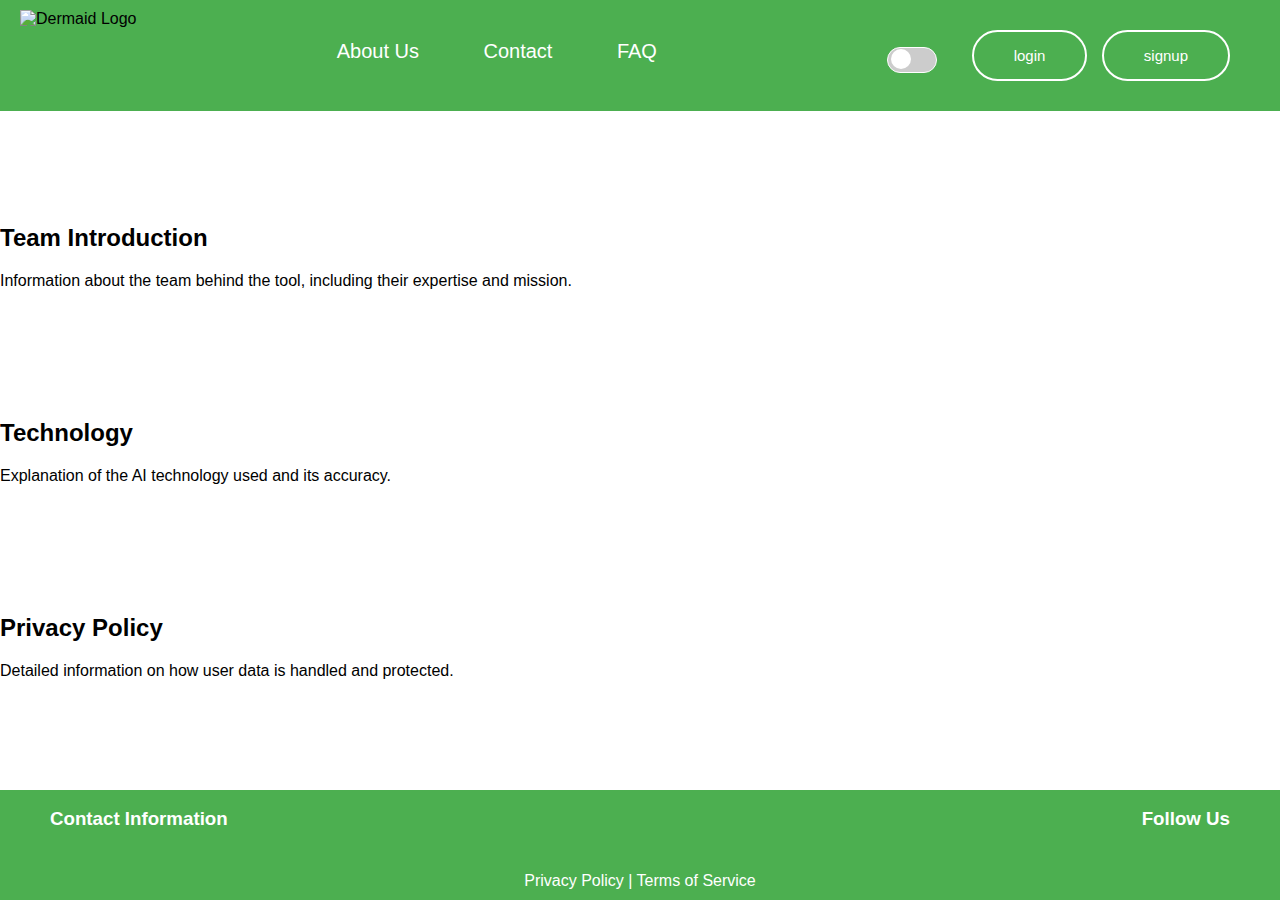
==== templates/about-us.html @ c28107f0 "Updated with the template and static  files" ====
<!DOCTYPE html>
<html lang="en">
<head>
    <meta charset="UTF-8">
    <meta name="viewport" content="width=device-width, initial-scale=1.0">
    <title>About - Dermaid</title>
    <!-- <link rel="stylesheet" href="styles.css"> -->
    
    <style>
        body {
    margin: 0;
    padding: 0;
    background: #fff;
    font-family: Arial, sans-serif;
    
}

.main-container {
    height: 100vh;
    display: flex;
    flex-direction: column;
    justify-content: space-between;
}

/* header */
header {
    display: flex;
    flex-direction: row;
    justify-content: space-between;
    padding: 10px 20px;
    background: #4CAF50;
}

.logo-container {
    display: flex;
    flex-direction: row;
}

.logo-circle img {
    height: 80px;
}

nav {
    margin: 30px 0 0 50px;
}

nav a {
    padding-right: 60px;
    text-decoration: none;
    color: #fff;
    font-size: 20px;
}

a:hover {
    text-decoration: underline;
}

.register-container {
    margin-right: 10px;
    padding: 20px;
}

.login, .signup {
    padding: 15px 0;
    border: 2px solid #fff;
    border-radius: 50px;
    background: none;
    margin-left: 10px;
    font-size: 15px;
}

.login a, .signup a {
    color: #fff;
    text-decoration: none;
    padding: 15px 40px;

}

.login:hover, .signup:hover {
    cursor: pointer;
    background: #fff;
    border: 2px solid #4CAF50;
    color: #4CAF50;
}

.login a:hover, .signup a:hover {
    color: #4CAF50;
}

/* Slider */
.slider-container {
   margin-right: 20px;
}

.slider {
    position: relative;
    display: inline-block;
    width: 50px;
    height: 26px;
}

.slider input[type="checkbox"] {
    opacity: 0;
    width: 0;
    height: 0;
}

.slider-round {
    position: absolute;
    cursor: pointer;
    top: 0;
    left: 0;
    right: 0;
    bottom: 0;
    background-color: #ccc;
    -webkit-transition: .4s;
    transition: .4s;
    border-radius: 34px;
    border: 1px solid #fff;
}

.slider-round:before {
    position: absolute;
    content: "";
    height: 20px;
    width: 20px;
    left: 3px;
    bottom: 3px;
    background-color: white;
    -webkit-transition: .4s;
    transition: .4s;
    border-radius: 50%;
}

input:checked + .slider-round {
    background-color: #4CAF50;
}

input:focus + .slider-round {
    box-shadow: 0 0 1px #fff;
}

input:checked + .slider-round:before {
    -webkit-transform: translateX(24px);
    -ms-transform: translateX(24px);
    transform: translateX(24px);
}




        /* footer */
footer {
    background-color: #4CAF50;
    color: #fff;
    text-align: center;
    padding-bottom: 10px;
}

.footer-container {
    display: flex;
    flex-direction: row;
    justify-content: space-between;
    padding: 0 50px;
}

.social-media i, .contact-info i {
    padding: 5px;
    font-size: 20px;
    cursor: pointer;
}


.legal a {
    color: #fff;
    text-decoration: none;
}

.legal a:hover {
    text-decoration: underline;
}
    </style>
</head>
<body>
    <div class="main-container">
    <header>
        <div class="logo-container">
            <div class="logo-circle">
                <img src="/Logo/dermaid-high-resolution-logo-white-transparent (1).png" alt="Dermaid Logo">
            </div>
        </div>
        <div>
            <nav>
                <a href="about-us.html">About Us</a>
                <a href="contact.html">Contact</a>
                <a href="faq.html">FAQ</a>
            </nav>
        </div>
        <div class="register-container">
            <span class="slider-container">
                <label class="slider">
                    <input type="checkbox" id="slider">
                    <span class="slider-round"></span>
                </label>
            </span>
            <span><button class="login"><a href="login.html">login</a></button></span>
            <span><button class="signup"><a href="signup.html">signup</a></button></span>
        </div>
    </header>


    <section id="team-introduction">
        <div class="container">
            <h2>Team Introduction</h2>
            <p>Information about the team behind the tool, including their expertise and mission.</p>
        </div>
    </section>

    <section id="technology">
        <div class="container">
            <h2>Technology</h2>
            <p>Explanation of the AI technology used and its accuracy.</p>
        </div>
    </section>

    <section id="privacy-policy">
        <div class="container">
            <h2>Privacy Policy</h2>
            <p>Detailed information on how user data is handled and protected.</p>
        </div>
    </section>

    <footer>
        <div class="footer-container">
            <div class="contact-info">
                <h3>Contact Information</h3>
                <i class="fa-solid fa-envelope"></i>
                <i class="fa-solid fa-phone"></i>
            </div>
            <div class="social-media">
                <h3>Follow Us</h3>
                <i class="fa-brands fa-instagram"></i>
                <i class="fa-brands fa-github"></i>
                <i class="fa-brands fa-discord"></i>
                <i class="fa-brands fa-snapchat"></i>
                <i class="fa-brands fa-whatsapp"></i>
            </div>
        </div>
        <div class="legal">
            <a href="#privacy-policy">Privacy Policy</a> | <a href="#terms-of-service">Terms of Service</a>
        </div>
    </footer>
</div>

    <script src="script.js"></script>
    <script src="darkmode.js"></script>
</body>
</html>
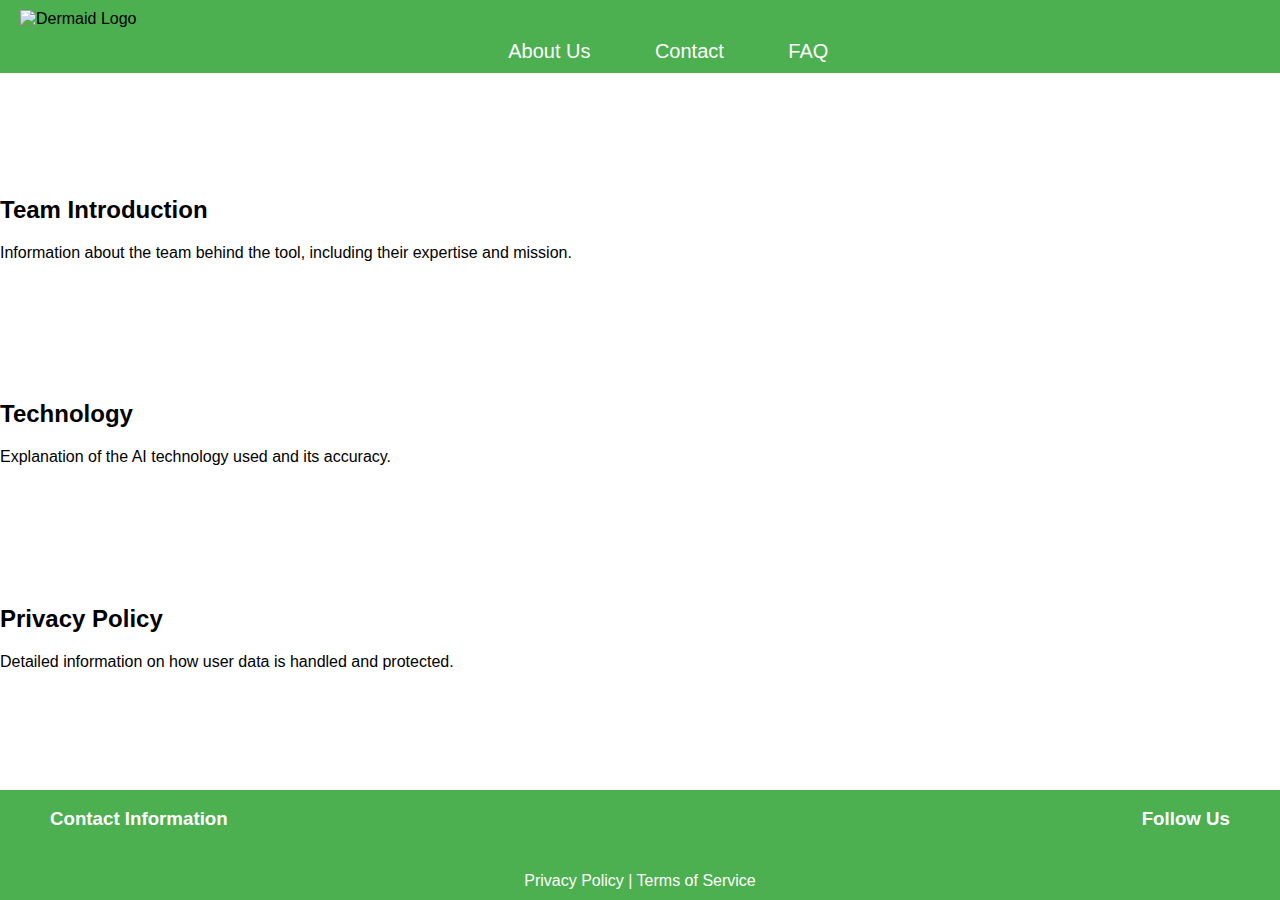
==== commit 774c7597: "Login and signup buttons removed" ====
--- a/templates/about-us.html
+++ b/templates/about-us.html
@@ -60,7 +60,7 @@
     padding: 20px;
 }
 
-.login, .signup {
+/* .login, .signup {
     padding: 15px 0;
     border: 2px solid #fff;
     border-radius: 50px;
@@ -85,10 +85,10 @@
 
 .login a:hover, .signup a:hover {
     color: #4CAF50;
-}
+} */
 
 /* Slider */
-.slider-container {
+/* .slider-container {
    margin-right: 20px;
 }
 
@@ -144,7 +144,7 @@
     -webkit-transform: translateX(24px);
     -ms-transform: translateX(24px);
     transform: translateX(24px);
-}
+} */
 
 
 
@@ -180,13 +180,14 @@
     text-decoration: underline;
 }
     </style>
+<script src="https://kit.fontawesome.com/d014e09def.js" crossorigin="anonymous"></script>
 </head>
 <body>
     <div class="main-container">
     <header>
         <div class="logo-container">
             <div class="logo-circle">
-                <img src="/Logo/dermaid-high-resolution-logo-white-transparent (1).png" alt="Dermaid Logo">
+                <img src="static/Logo/dermaid-high-resolution-logo-white-transparent (1).png" alt="Dermaid Logo">
             </div>
         </div>
         <div>
@@ -197,14 +198,14 @@
             </nav>
         </div>
         <div class="register-container">
-            <span class="slider-container">
+            <!-- <span class="slider-container">
                 <label class="slider">
                     <input type="checkbox" id="slider">
                     <span class="slider-round"></span>
                 </label>
             </span>
             <span><button class="login"><a href="login.html">login</a></button></span>
-            <span><button class="signup"><a href="signup.html">signup</a></button></span>
+            <span><button class="signup"><a href="signup.html">signup</a></button></span> -->
         </div>
     </header>
 
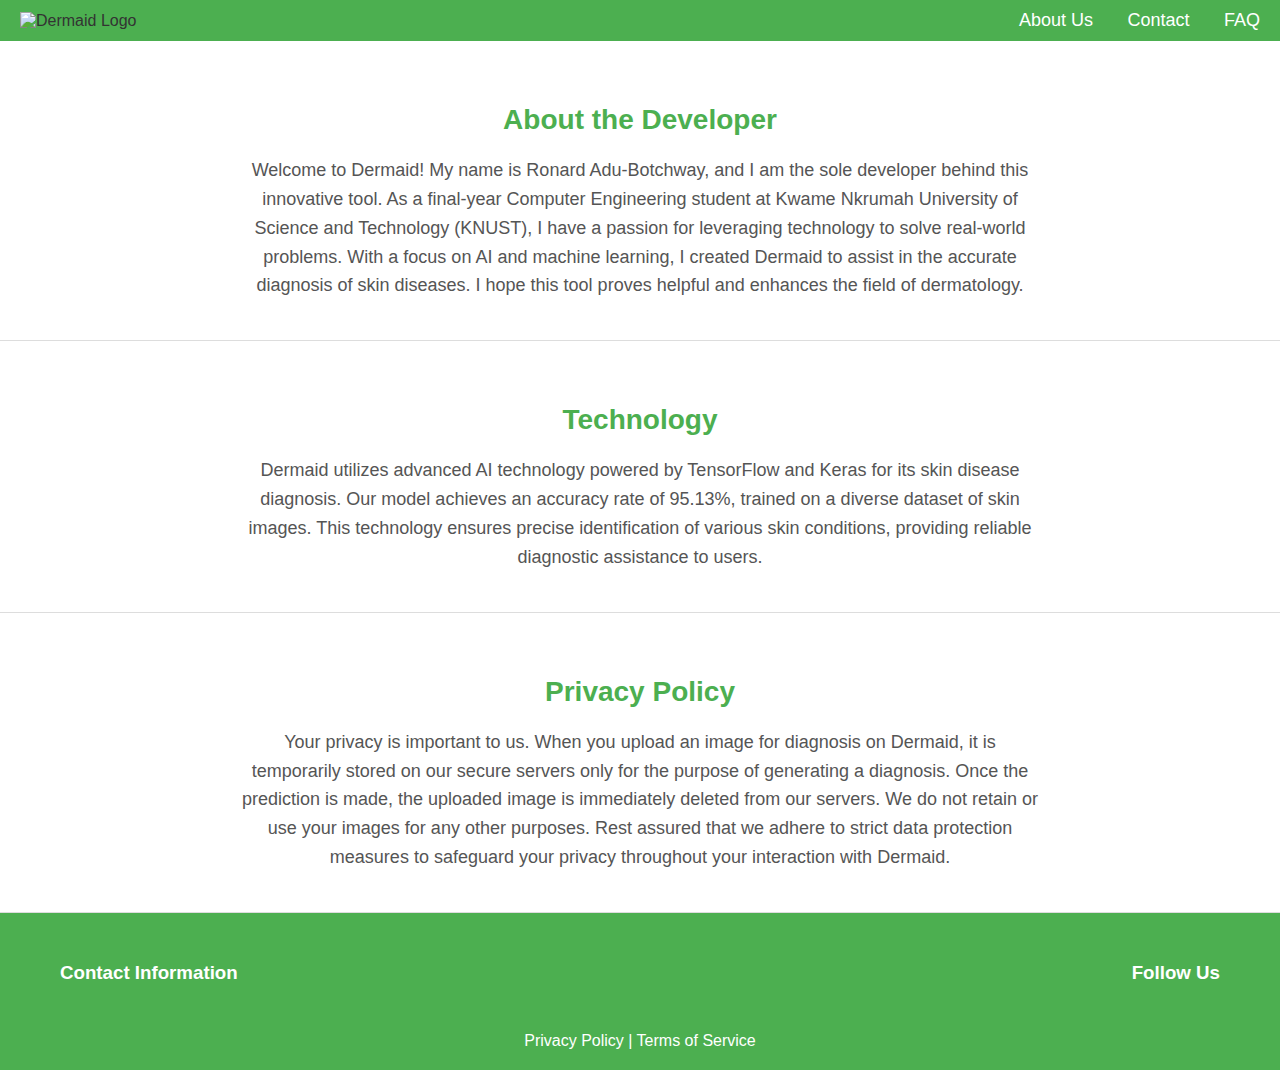
==== commit 0b82eb4a: "Additional styling has been added to webpages" ====
--- a/templates/about-us.html
+++ b/templates/about-us.html
@@ -4,254 +4,173 @@
     <meta charset="UTF-8">
     <meta name="viewport" content="width=device-width, initial-scale=1.0">
     <title>About - Dermaid</title>
-    <!-- <link rel="stylesheet" href="styles.css"> -->
-    
     <style>
         body {
-    margin: 0;
-    padding: 0;
-    background: #fff;
-    font-family: Arial, sans-serif;
-    
-}
+            margin: 0;
+            padding: 0;
+            background: #f9f9f9;
+            font-family: 'Arial', sans-serif;
+            color: #333;
+        }
 
-.main-container {
-    height: 100vh;
-    display: flex;
-    flex-direction: column;
-    justify-content: space-between;
-}
+        .main-container {
+            display: flex;
+            flex-direction: column;
+            min-height: 100vh;
+        }
 
-/* header */
-header {
-    display: flex;
-    flex-direction: row;
-    justify-content: space-between;
-    padding: 10px 20px;
-    background: #4CAF50;
-}
+        /* header */
+        header {
+            display: flex;
+            justify-content: space-between;
+            align-items: center;
+            padding: 10px 20px;
+            background: #4CAF50;
+        }
 
-.logo-container {
-    display: flex;
-    flex-direction: row;
-}
+        .logo-container {
+            display: flex;
+            align-items: center;
+        }
 
-.logo-circle img {
-    height: 80px;
-}
+        .logo-circle img {
+            height: 80px;
+        }
 
-nav {
-    margin: 30px 0 0 50px;
-}
+        nav a {
+            margin-left: 30px;
+            text-decoration: none;
+            color: #fff;
+            font-size: 18px;
+        }
 
-nav a {
-    padding-right: 60px;
-    text-decoration: none;
-    color: #fff;
-    font-size: 20px;
-}
+        nav a:hover {
+            text-decoration: underline;
+        }
 
-a:hover {
-    text-decoration: underline;
-}
+        /* Main content */
+        section {
+            display: flex;
+            justify-content: center;
+            align-items: center;
+            text-align: center;
+            padding: 40px 20px;
+            background: #fff;
+            border-bottom: 1px solid #ddd;
+        }
 
-.register-container {
-    margin-right: 10px;
-    padding: 20px;
-}
+        h2 {
+            margin-bottom: 20px;
+            font-size: 28px;
+            color: #4CAF50;
+        }
 
-/* .login, .signup {
-    padding: 15px 0;
-    border: 2px solid #fff;
-    border-radius: 50px;
-    background: none;
-    margin-left: 10px;
-    font-size: 15px;
-}
-
-.login a, .signup a {
-    color: #fff;
-    text-decoration: none;
-    padding: 15px 40px;
-
-}
-
-.login:hover, .signup:hover {
-    cursor: pointer;
-    background: #fff;
-    border: 2px solid #4CAF50;
-    color: #4CAF50;
-}
-
-.login a:hover, .signup a:hover {
-    color: #4CAF50;
-} */
-
-/* Slider */
-/* .slider-container {
-   margin-right: 20px;
-}
-
-.slider {
-    position: relative;
-    display: inline-block;
-    width: 50px;
-    height: 26px;
-}
-
-.slider input[type="checkbox"] {
-    opacity: 0;
-    width: 0;
-    height: 0;
-}
-
-.slider-round {
-    position: absolute;
-    cursor: pointer;
-    top: 0;
-    left: 0;
-    right: 0;
-    bottom: 0;
-    background-color: #ccc;
-    -webkit-transition: .4s;
-    transition: .4s;
-    border-radius: 34px;
-    border: 1px solid #fff;
-}
-
-.slider-round:before {
-    position: absolute;
-    content: "";
-    height: 20px;
-    width: 20px;
-    left: 3px;
-    bottom: 3px;
-    background-color: white;
-    -webkit-transition: .4s;
-    transition: .4s;
-    border-radius: 50%;
-}
-
-input:checked + .slider-round {
-    background-color: #4CAF50;
-}
-
-input:focus + .slider-round {
-    box-shadow: 0 0 1px #fff;
-}
-
-input:checked + .slider-round:before {
-    -webkit-transform: translateX(24px);
-    -ms-transform: translateX(24px);
-    transform: translateX(24px);
-} */
-
-
-
+        p {
+            font-size: 18px;
+            line-height: 1.6;
+            color: #555;
+            max-width: 800px;
+            margin: 0 auto;
+        }
 
         /* footer */
-footer {
-    background-color: #4CAF50;
-    color: #fff;
-    text-align: center;
-    padding-bottom: 10px;
-}
+        footer {
+            background-color: #4CAF50;
+            color: #fff;
+            text-align: center;
+            padding: 20px 10px;
+            margin-top: auto;
+        }
 
-.footer-container {
-    display: flex;
-    flex-direction: row;
-    justify-content: space-between;
-    padding: 0 50px;
-}
+        .footer-container {
+            display: flex;
+            justify-content: space-between;
+            padding: 0 50px;
+            flex-wrap: wrap;
+        }
 
-.social-media i, .contact-info i {
-    padding: 5px;
-    font-size: 20px;
-    cursor: pointer;
-}
+        .contact-info, .social-media {
+            margin: 10px 0;
+        }
 
+        .contact-info h3, .social-media h3 {
+            margin-bottom: 10px;
+        }
 
-.legal a {
-    color: #fff;
-    text-decoration: none;
-}
+        .contact-info i, .social-media i {
+            margin: 5px;
+            font-size: 24px;
+            cursor: pointer;
+        }
 
-.legal a:hover {
-    text-decoration: underline;
-}
+        .legal a {
+            color: #fff;
+            text-decoration: none;
+        }
+
+        .legal a:hover {
+            text-decoration: underline;
+        }
     </style>
-<script src="https://kit.fontawesome.com/d014e09def.js" crossorigin="anonymous"></script>
+    <script src="https://kit.fontawesome.com/d014e09def.js" crossorigin="anonymous"></script>
 </head>
 <body>
     <div class="main-container">
-    <header>
-        <div class="logo-container">
-            <div class="logo-circle">
-                <img src="static/Logo/dermaid-high-resolution-logo-white-transparent (1).png" alt="Dermaid Logo">
+        <header>
+            <div class="logo-container">
+                <div class="logo-circle">
+                    <img src="static/Logo/dermaid-high-resolution-logo-white-transparent (1).png" alt="Dermaid Logo">
+                </div>
             </div>
-        </div>
-        <div>
             <nav>
                 <a href="about-us.html">About Us</a>
                 <a href="contact.html">Contact</a>
                 <a href="faq.html">FAQ</a>
             </nav>
-        </div>
-        <div class="register-container">
-            <!-- <span class="slider-container">
-                <label class="slider">
-                    <input type="checkbox" id="slider">
-                    <span class="slider-round"></span>
-                </label>
-            </span>
-            <span><button class="login"><a href="login.html">login</a></button></span>
-            <span><button class="signup"><a href="signup.html">signup</a></button></span> -->
-        </div>
-    </header>
+        </header>
 
+        <section id="team-introduction">
+            <div class="container">
+                <h2>About the Developer</h2>
+                <p>Welcome to Dermaid! My name is Ronard Adu-Botchway, and I am the sole developer behind this innovative tool. As a final-year Computer Engineering student at Kwame Nkrumah University of Science and Technology (KNUST), I have a passion for leveraging technology to solve real-world problems. With a focus on AI and machine learning, I created Dermaid to assist in the accurate diagnosis of skin diseases. I hope this tool proves helpful and enhances the field of dermatology.</p>
+            </div>
+        </section>
 
-    <section id="team-introduction">
-        <div class="container">
-            <h2>Team Introduction</h2>
-            <p>Information about the team behind the tool, including their expertise and mission.</p>
-        </div>
-    </section>
+        <section id="technology">
+            <div class="container">
+                <h2>Technology</h2>
+                <p>Dermaid utilizes advanced AI technology powered by TensorFlow and Keras for its skin disease diagnosis. Our model achieves an accuracy rate of 95.13%, trained on a diverse dataset of skin images. This technology ensures precise identification of various skin conditions, providing reliable diagnostic assistance to users.</p>
+            </div>
+        </section>
 
-    <section id="technology">
-        <div class="container">
-            <h2>Technology</h2>
-            <p>Explanation of the AI technology used and its accuracy.</p>
-        </div>
-    </section>
+        <section id="privacy-policy">
+            <div class="container">
+                <h2>Privacy Policy</h2>
+                <p>Your privacy is important to us. When you upload an image for diagnosis on Dermaid, it is temporarily stored on our secure servers only for the purpose of generating a diagnosis. Once the prediction is made, the uploaded image is immediately deleted from our servers. We do not retain or use your images for any other purposes. Rest assured that we adhere to strict data protection measures to safeguard your privacy throughout your interaction with Dermaid.</p>
+            </div>
+        </section>
 
-    <section id="privacy-policy">
-        <div class="container">
-            <h2>Privacy Policy</h2>
-            <p>Detailed information on how user data is handled and protected.</p>
-        </div>
-    </section>
-
-    <footer>
-        <div class="footer-container">
-            <div class="contact-info">
-                <h3>Contact Information</h3>
-                <i class="fa-solid fa-envelope"></i>
-                <i class="fa-solid fa-phone"></i>
+        <footer>
+            <div class="footer-container">
+                <div class="contact-info">
+                    <h3>Contact Information</h3>
+                    <i class="fa-solid fa-envelope"></i>
+                    <i class="fa-solid fa-phone"></i>
+                </div>
+                <div class="social-media">
+                    <h3>Follow Us</h3>
+                    <i class="fa-brands fa-instagram"></i>
+                    <i class="fa-brands fa-github"></i>
+                    <i class="fa-brands fa-discord"></i>
+                    <i class="fa-brands fa-snapchat"></i>
+                    <i class="fa-brands fa-whatsapp"></i>
+                </div>
             </div>
-            <div class="social-media">
-                <h3>Follow Us</h3>
-                <i class="fa-brands fa-instagram"></i>
-                <i class="fa-brands fa-github"></i>
-                <i class="fa-brands fa-discord"></i>
-                <i class="fa-brands fa-snapchat"></i>
-                <i class="fa-brands fa-whatsapp"></i>
+            <div class="legal">
+                <a href="#privacy-policy">Privacy Policy</a> | <a href="#terms-of-service">Terms of Service</a>
             </div>
-        </div>
-        <div class="legal">
-            <a href="#privacy-policy">Privacy Policy</a> | <a href="#terms-of-service">Terms of Service</a>
-        </div>
-    </footer>
-</div>
+        </footer>
+    </div>
 
     <script src="script.js"></script>
     <script src="darkmode.js"></script>
